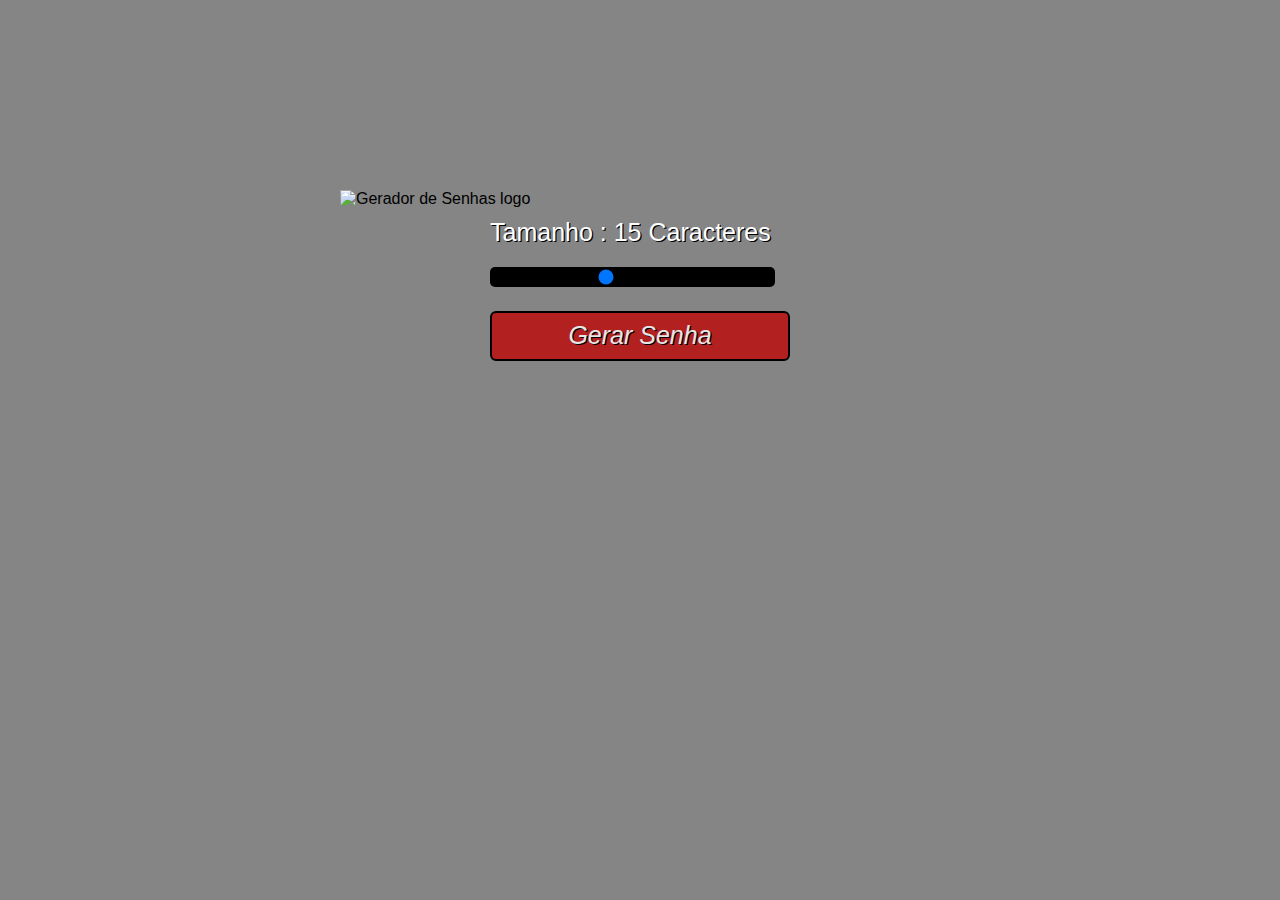
==== index.html @ b4a21ae7 "Update index.html" ====
<!DOCTYPE html>
<html lang = "en">
    <head>
        <meta charset = "UTF-8">
        <meta http-equiv="X-UA-compatible" content="IE=edge">
        <meta name="viewport" content="width=device-width, initial-scale=1.0">
        <meta name="keywords" content="Gerador de Senhas, gerador password">


        <title> Gerador de senhas</title>

        <link rel="stylesheet" href="style.css">
    
    </head>
    <body>
        <img class="logo_site_GS" src="https://acdn.mitiendanube.com/stores/174/441/products/banana-prata1-1de4a86361951570af15122893837003-1024-1024.jpg" alt="Gerador de Senhas logo"/>
    

        <main class="container-input">
            <span>Tamanho : <span id="valor"></span> Caracteres</span>
            <input id="slider" class="slider" type="range" min="5" max="30" value="15"  />

            <button id="button" class="button-cta" onclick="generatePassword()">Gerar Senha</button>


        </main>
        <div id="container-password" onclick="copyPassword()" class="container-password hide">
            <span class="title">Sua senha gerada foi:</span>
            <span id="password" class="password"></span>
            <span class="tooltip">Clique na senha para copiar. ✔</span>

        </div>
        
        <script src="./script.js"></script>
    </body>
</html>
---- style.css ----
*{  
    font-family: 'Franklin Gothic Medium', 'Arial Narrow', Arial, sans-serif;
    width: 100%;
    margin: 0 auto;
    box-sizing: border-box;
}

body{
        background-color: #858585;
    width: 600px;
    height: 560px;
    display: flex ;
    justify-content: center;
    align-items: center;
    flex-direction: column;
    background-image: url("logo_site_GS.png");
    background-position: center;
    background-attachment: fixed;
    background-repeat: no-repeat   
}

    .logo{
        max-width: 100px;
        margin: 50 px;
        margin-top: 20 px;
}

    .container-input{
        max-width: 300px;
        margin: 10px 0;
        margin-bottom: 10px;       
}

    .container-input span{
        color: #ffffff; text-shadow: #000000 0.050em 0.050em ;
        font-size: 25px;
    }

    .slider{
        -webkit-appearance: none;
        width: 95%;
        border-radius: 5px;
        background: #000000;
        height: 20px;
        outline: none;
        margin-top: 20px;       
    }

    .button-cta{
        height: 50px;
        background-color: rgb(179, 32, 32);
        border: 2px solid rgb(0, 0, 0);
        border-radius: 6px;
        cursor: pointer;
        margin-top: 20px;
        color: rgb(231, 231, 231);text-shadow: #000000 0.050em 0.050em ;
        font-weight: 500;
        font-style: italic;
        font-size: 25px;
    }
    
    .container-password{
        max-width: 300px;
        margin: 10px 0;
        display: flex;
        align-items: center;
        flex-direction: column;
        cursor: pointer;   
    }

    .title{
        text-align: center;
        color: #ffffff;text-shadow: #000000 0.20em 0.20em 0.15em;
        font-size: 25px;
        font-weight: 700;
        margin-top: 20px;
        margin-bottom: 20px;
    }

    .password{
        height: 50px;
        background-color: black;
        border-radius: 5px;
        display: flex;
        justify-content: center;
        align-items: center;
        color: #bdbdbd;
        border: 2px solid #f7f7f7;
        transition: transform 0.5s;
        font-style: italic;
        font-weight: 500;
        font-family: Cambria, Cochin, Georgia, Times, 'Times New Roman', serif;
    }

    .password:hover{
        transform: scale(1.05);
    }

    .tooltip{
        color: #a7a7a7;
        position: relative;
        top: 10px;
        padding: 10px 12px;
        background-color: black;
        text-align: center;
        font-size: 20px;
        border-radius: 10px;
        visibility: hidden;
        opacity: 0;
        transition: all 0.6s ease-in-out;
        margin-bottom: 5px;
    }

    .hide{
        display: none;
    }
    
    .container-password:hover .tooltip{
        visibility: visible;
        bottom: 20px;
        opacity: 1;
    }
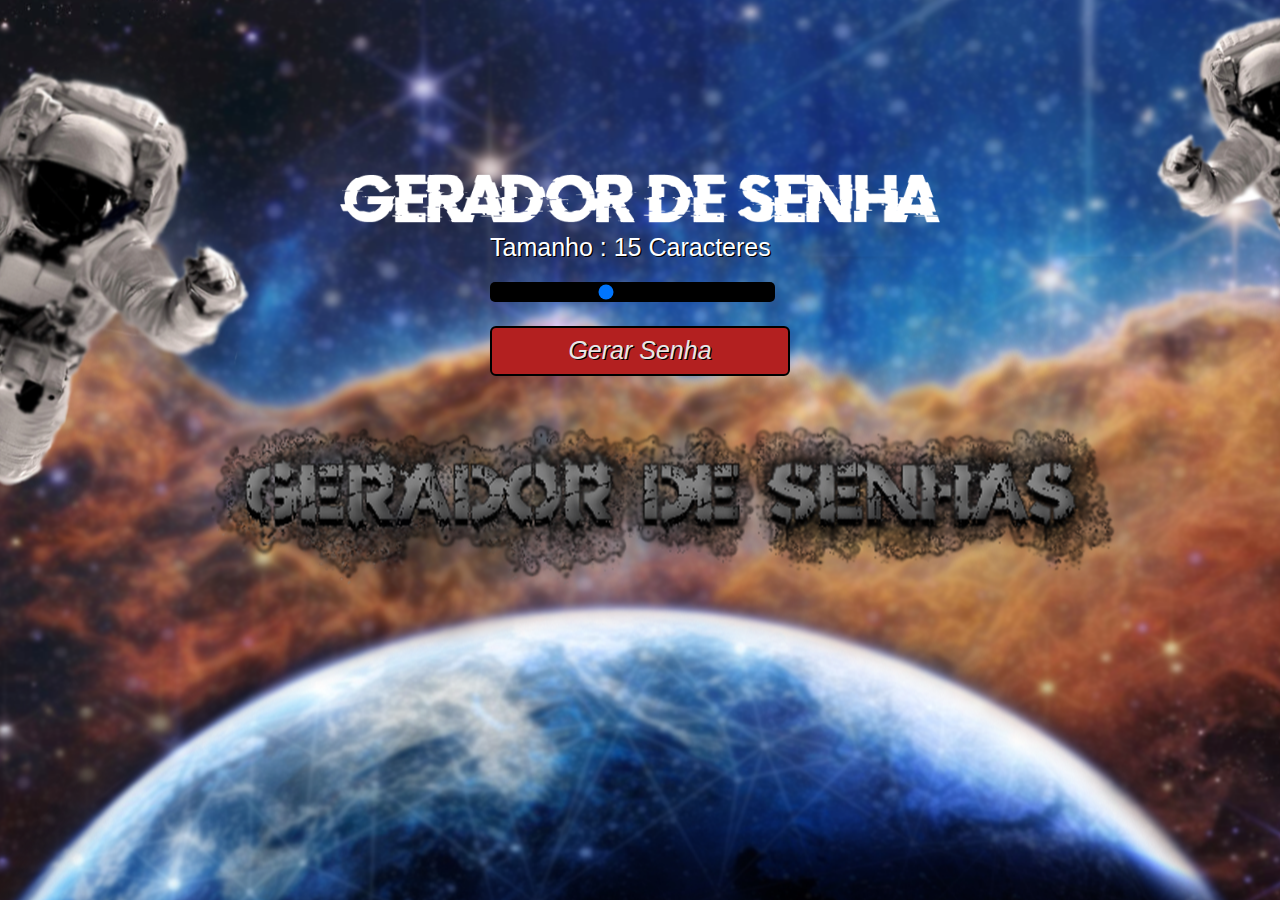
==== commit 19d8de9d: "Update index.html" ====
--- a/index.html
+++ b/index.html
@@ -13,7 +13,7 @@
     
     </head>
     <body>
-        <img class="logo_site_GS" src="https://acdn.mitiendanube.com/stores/174/441/products/banana-prata1-1de4a86361951570af15122893837003-1024-1024.jpg" alt="Gerador de Senhas logo"/>
+        <img class="logo_site_GS" src="./logo.png" alt="Gerador de Senhas logo"/>
     
 
         <main class="container-input">
--- a/style.css
+++ b/style.css
@@ -13,7 +13,7 @@
     justify-content: center;
     align-items: center;
     flex-direction: column;
-    background-image: url("logo_site_GS.png");
+    background-image: url("../logo_site_GS.png");
     background-position: center;
     background-attachment: fixed;
     background-repeat: no-repeat   
